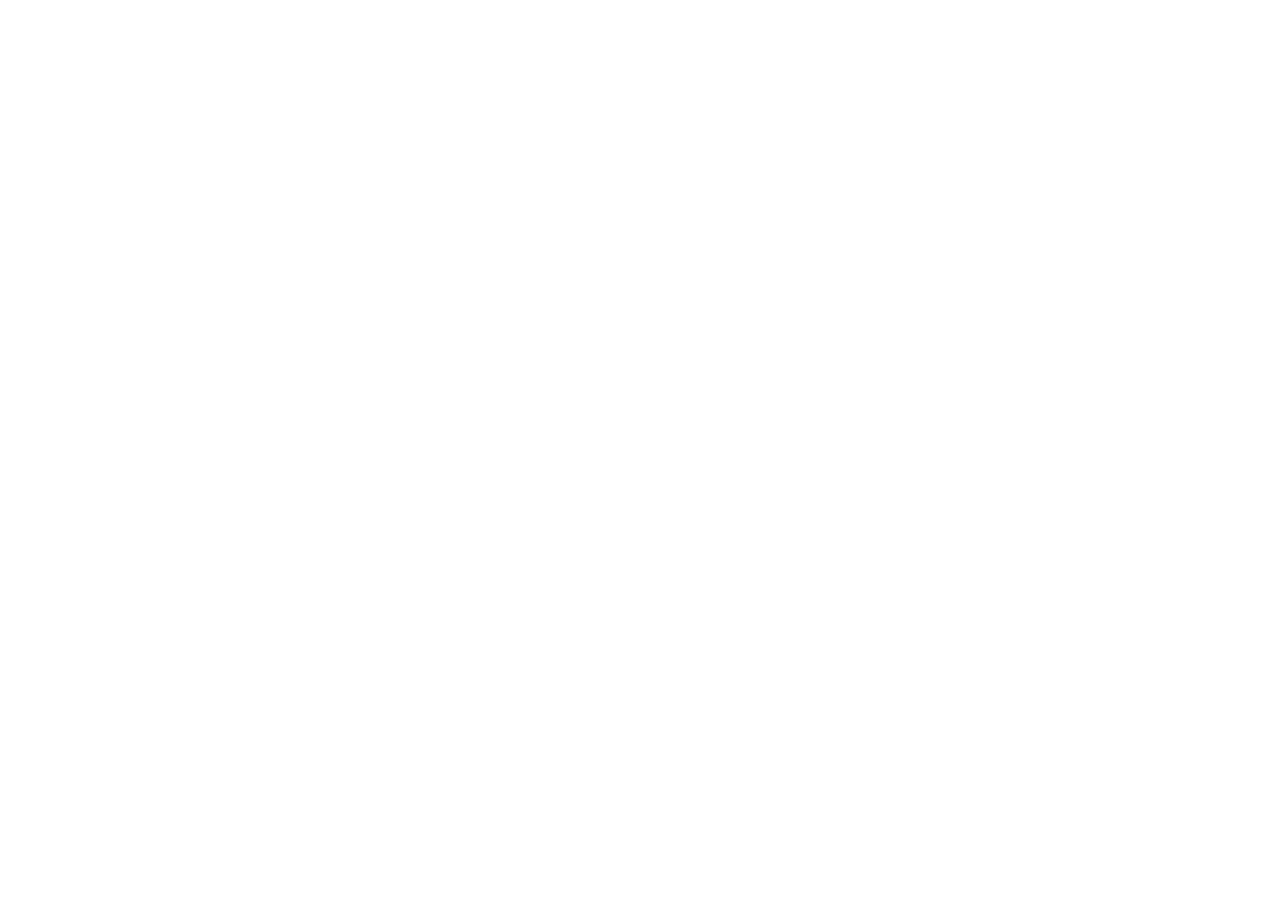
==== 素材/login.html @ f7093e3f "init project" ====
<!DOCTYPE html>
<html lang="en">
<head>
    <meta charset="UTF-8">
    <meta http-equiv="X-UA-Compatible" content="IE=edge">
    <meta name="viewport" content="width=device-width, initial-scale=1.0">
    <title>Document</title>
</head>
<body>
    
</body>
</html>
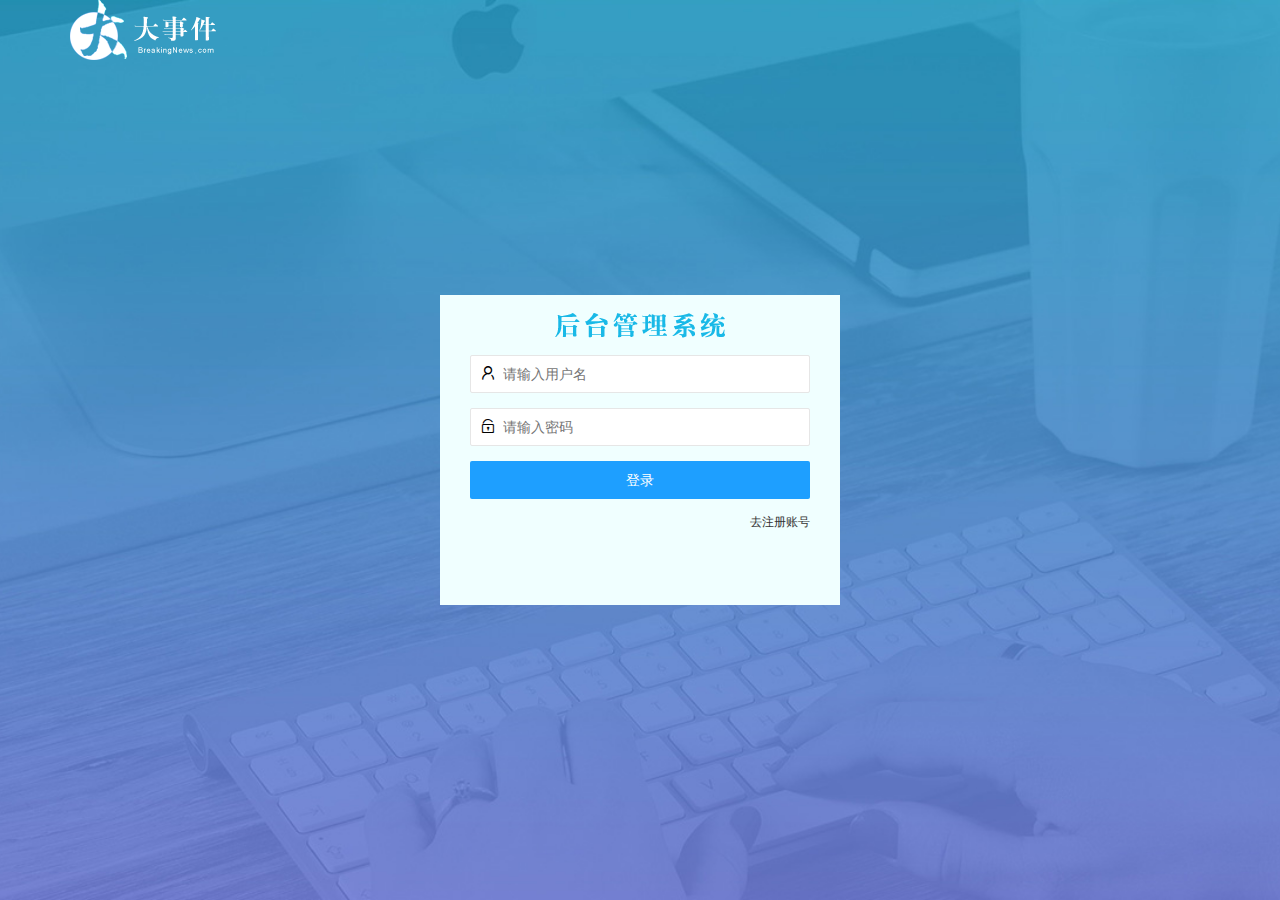
==== commit 63b06535: "完成了登录和注册" ====
--- a/素材/login.html
+++ b/素材/login.html
@@ -4,9 +4,86 @@
     <meta charset="UTF-8">
     <meta http-equiv="X-UA-Compatible" content="IE=edge">
     <meta name="viewport" content="width=device-width, initial-scale=1.0">
-    <title>Document</title>
+    <title>大事件-登录/注册</title>
 </head>
+<!-- 导入Layul样式 -->
+<link rel="stylesheet" href="./assets/css/login.css"/>
+<!-- 导入自己样式 -->
+<link rel="stylesheet" href="./assets/lib/layui/css/layui.css"/>
 <body>
-    
+    <!-- 头部的logo区域 -->
+    <div class="layui-main">
+        <img src="./assets/images/logo.png" alt=""/>
+    </div>
+    <!-- 登录注册区域 -->
+    <div class="loginAndRegBox">
+<div class="title-box"></div>
+<!-- 登录的div -->
+<div class="login-box">
+    <!-- 登录的表单 -->
+    <form class="layui-form" id="form_login" >
+        <!-- 用户名 -->
+        <div class="layui-form-item">
+        <i class="layui-icon layui-icon-username"></i>
+        <input type="text" name="username" required lay-verify="required"
+        placeholder="请输入用户名" autocomplete="off" class="layui-input" />
+        </div>
+        <!-- 密码 -->
+        <div class="layui-form-item">
+        <i class="layui-icon layui-icon-password"></i>
+        <input type="password" name="password" required lay-verify="required|pwd" placeholder="请输入密码" autocomplete="off" class="layui-input" />
+        </div>
+        <!-- 登录按钮 -->
+        <div class="layui-form-item">
+        <!-- 注意：表单提交按钮和普通按钮的区别，就是 lay-submit 属性 -->
+        <button class="layui-btn layui-btn-fluid layui-btn-normal" lay-submit>登录</button>
+        </div>
+        <div class="layui-form-item links">
+        <a href="javascript:;" id="link_reg">去注册账号</a>
+        </div>
+        </form>
+</div>
+<!-- 注册的div -->
+<div class="reg-box">
+    <!-- 注册的表单 -->
+    <form class="layui-form" id="form_reg">
+        <!-- 用户名 -->
+        <div class="layui-form-item">
+        <i class="layui-icon layui-icon-username"></i>
+        <input type="text" name="username" required lay-verify="required"
+        placeholder="请输入用户名" autocomplete="off" class="layui-input" />
+        </div>
+        <!-- 密码 -->
+        <div class="layui-form-item">
+        <i class="layui-icon layui-icon-password"></i>
+        <input type="password" name="password" required lay-verify="required|pwd" placeholder="请输入密码" autocomplete="off" class="layui-input" />
+        </div>
+        <!-- 密码确认框 -->
+        <div class="layui-form-item">
+            <i class="layui-icon layui-icon-password"></i>
+            <input type="password" name="repassword" required lay-verify="required|pwd|repwd" placeholder="再次确认密码" autocomplete="off" class="layui-input" />
+            </div>
+        <!-- 注册按钮 -->
+        <div class="layui-form-item">
+        <!-- 注意：表单提交按钮和普通按钮的区别，就是 lay-submit 属性 -->
+        <button class="layui-btn layui-btn-fluid layui-btn-normal" lay-submit>注册</button>
+        </div>
+        <div class="layui-form-item links">
+            <a href="javascript:;"id="link_login">去登陆</a>
+        </div>
+        </form>
+</div>
+
+
+    </div>
+    <!-- 导入JQ -->
+    <script src="./assets/lib/jquery.js"></script>
+    <!-- 导入APIjs -->
+    <script src="./assets/js/baseAPI.js"></script>
+    <!-- 导入自己的js脚本 -->
+    <script src="./assets/js/login.js"></script>
+    <!-- 导入LayuiJS -->
+    <script src="./assets/lib/layui/layui.all.js"></script>
+
 </body>
 </html>--- a/素材/assets/css/login.css
+++ b/素材/assets/css/login.css
@@ -0,0 +1,45 @@
+html,body {
+    margin: 0;
+    padding: 0;
+    height: 100%;
+    width: 100%;
+  background: url('../images/login_bg.jpg') no-repeat center;
+  background-size:cover;
+}
+.loginAndRegBox {
+    width: 400px;
+    height: 310px;
+    background-color: azure;
+    position: absolute;
+    left: 50%;
+    top: 50%;
+    transform: translate(-50%,-50%);
+}
+.title-box{
+    height: 60px;
+    background: url('../images/login_title.png') no-repeat center;
+}
+.reg-box {
+    display: none;
+    }
+.layui-form{
+        padding: 0 30px;
+    }
+.links {
+        display: flex;
+        justify-content: flex-end;
+        }
+.links a {
+        font-size: 12px;
+        }
+.layui-form-item {
+            position: relative;
+          }
+.layui-icon {
+            position: absolute;
+            left: 10px;
+            top: 10px;
+            }
+.layui-form .layui-input {
+             padding-left: 32px;
+      }--- a/素材/assets/lib/layui/css/layui.css
+++ b/素材/assets/lib/layui/css/layui.css
@@ -0,0 +1,2 @@
+/** layui-v2.5.5 MIT License By https://www.layui.com */
+ .layui-inline,img{display:inline-block;vertical-align:middle}h1,h2,h3,h4,h5,h6{font-weight:400}.layui-edge,.layui-header,.layui-inline,.layui-main{position:relative}.layui-body,.layui-edge,.layui-elip{overflow:hidden}.layui-btn,.layui-edge,.layui-inline,img{vertical-align:middle}.layui-btn,.layui-disabled,.layui-icon,.layui-unselect{-moz-user-select:none;-webkit-user-select:none;-ms-user-select:none}.layui-elip,.layui-form-checkbox span,.layui-form-pane .layui-form-label{text-overflow:ellipsis;white-space:nowrap}.layui-breadcrumb,.layui-tree-btnGroup{visibility:hidden}blockquote,body,button,dd,div,dl,dt,form,h1,h2,h3,h4,h5,h6,input,li,ol,p,pre,td,textarea,th,ul{margin:0;padding:0;-webkit-tap-highlight-color:rgba(0,0,0,0)}a:active,a:hover{outline:0}img{border:none}li{list-style:none}table{border-collapse:collapse;border-spacing:0}h4,h5,h6{font-size:100%}button,input,optgroup,option,select,textarea{font-family:inherit;font-size:inherit;font-style:inherit;font-weight:inherit;outline:0}pre{white-space:pre-wrap;white-space:-moz-pre-wrap;white-space:-pre-wrap;white-space:-o-pre-wrap;word-wrap:break-word}body{line-height:24px;font:14px Helvetica Neue,Helvetica,PingFang SC,Tahoma,Arial,sans-serif}hr{height:1px;margin:10px 0;border:0;clear:both}a{color:#333;text-decoration:none}a:hover{color:#777}a cite{font-style:normal;*cursor:pointer}.layui-border-box,.layui-border-box *{box-sizing:border-box}.layui-box,.layui-box *{box-sizing:content-box}.layui-clear{clear:both;*zoom:1}.layui-clear:after{content:'\20';clear:both;*zoom:1;display:block;height:0}.layui-inline{*display:inline;*zoom:1}.layui-edge{display:inline-block;width:0;height:0;border-width:6px;border-style:dashed;border-color:transparent}.layui-edge-top{top:-4px;border-bottom-color:#999;border-bottom-style:solid}.layui-edge-right{border-left-color:#999;border-left-style:solid}.layui-edge-bottom{top:2px;border-top-color:#999;border-top-style:solid}.layui-edge-left{border-right-color:#999;border-right-style:solid}.layui-disabled,.layui-disabled:hover{color:#d2d2d2!important;cursor:not-allowed!important}.layui-circle{border-radius:100%}.layui-show{display:block!important}.layui-hide{display:none!important}@font-face{font-family:layui-icon;src:url(../font/iconfont.eot?v=250);src:url(../font/iconfont.eot?v=250#iefix) format('embedded-opentype'),url(../font/iconfont.woff2?v=250) format('woff2'),url(../font/iconfont.woff?v=250) format('woff'),url(../font/iconfont.ttf?v=250) format('truetype'),url(../font/iconfont.svg?v=250#layui-icon) format('svg')}.layui-icon{font-family:layui-icon!important;font-size:16px;font-style:normal;-webkit-font-smoothing:antialiased;-moz-osx-font-smoothing:grayscale}.layui-icon-reply-fill:before{content:"\e611"}.layui-icon-set-fill:before{content:"\e614"}.layui-icon-menu-fill:before{content:"\e60f"}.layui-icon-search:before{content:"\e615"}.layui-icon-share:before{content:"\e641"}.layui-icon-set-sm:before{content:"\e620"}.layui-icon-engine:before{content:"\e628"}.layui-icon-close:before{content:"\1006"}.layui-icon-close-fill:before{content:"\1007"}.layui-icon-chart-screen:before{content:"\e629"}.layui-icon-star:before{content:"\e600"}.layui-icon-circle-dot:before{content:"\e617"}.layui-icon-chat:before{content:"\e606"}.layui-icon-release:before{content:"\e609"}.layui-icon-list:before{content:"\e60a"}.layui-icon-chart:before{content:"\e62c"}.layui-icon-ok-circle:before{content:"\1005"}.layui-icon-layim-theme:before{content:"\e61b"}.layui-icon-table:before{content:"\e62d"}.layui-icon-right:before{content:"\e602"}.layui-icon-left:before{content:"\e603"}.layui-icon-cart-simple:before{content:"\e698"}.layui-icon-face-cry:before{content:"\e69c"}.layui-icon-face-smile:before{content:"\e6af"}.layui-icon-survey:before{content:"\e6b2"}.layui-icon-tree:before{content:"\e62e"}.layui-icon-upload-circle:before{content:"\e62f"}.layui-icon-add-circle:before{content:"\e61f"}.layui-icon-download-circle:before{content:"\e601"}.layui-icon-templeate-1:before{content:"\e630"}.layui-icon-util:before{content:"\e631"}.layui-icon-face-surprised:before{content:"\e664"}.layui-icon-edit:before{content:"\e642"}.layui-icon-speaker:before{content:"\e645"}.layui-icon-down:before{content:"\e61a"}.layui-icon-file:before{content:"\e621"}.layui-icon-layouts:before{content:"\e632"}.layui-icon-rate-half:before{content:"\e6c9"}.layui-icon-add-circle-fine:before{content:"\e608"}.layui-icon-prev-circle:before{content:"\e633"}.layui-icon-read:before{content:"\e705"}.layui-icon-404:before{content:"\e61c"}.layui-icon-carousel:before{content:"\e634"}.layui-icon-help:before{content:"\e607"}.layui-icon-code-circle:before{content:"\e635"}.layui-icon-water:before{content:"\e636"}.layui-icon-username:before{content:"\e66f"}.layui-icon-find-fill:before{content:"\e670"}.layui-icon-about:before{content:"\e60b"}.layui-icon-location:before{content:"\e715"}.layui-icon-up:before{content:"\e619"}.layui-icon-pause:before{content:"\e651"}.layui-icon-date:before{content:"\e637"}.layui-icon-layim-uploadfile:before{content:"\e61d"}.layui-icon-delete:before{content:"\e640"}.layui-icon-play:before{content:"\e652"}.layui-icon-top:before{content:"\e604"}.layui-icon-friends:before{content:"\e612"}.layui-icon-refresh-3:before{content:"\e9aa"}.layui-icon-ok:before{content:"\e605"}.layui-icon-layer:before{content:"\e638"}.layui-icon-face-smile-fine:before{content:"\e60c"}.layui-icon-dollar:before{content:"\e659"}.layui-icon-group:before{content:"\e613"}.layui-icon-layim-download:before{content:"\e61e"}.layui-icon-picture-fine:before{content:"\e60d"}.layui-icon-link:before{content:"\e64c"}.layui-icon-diamond:before{content:"\e735"}.layui-icon-log:before{content:"\e60e"}.layui-icon-rate-solid:before{content:"\e67a"}.layui-icon-fonts-del:before{content:"\e64f"}.layui-icon-unlink:before{content:"\e64d"}.layui-icon-fonts-clear:before{content:"\e639"}.layui-icon-triangle-r:before{content:"\e623"}.layui-icon-circle:before{content:"\e63f"}.layui-icon-radio:before{content:"\e643"}.layui-icon-align-center:before{content:"\e647"}.layui-icon-align-right:before{content:"\e648"}.layui-icon-align-left:before{content:"\e649"}.layui-icon-loading-1:before{content:"\e63e"}.layui-icon-return:before{content:"\e65c"}.layui-icon-fonts-strong:before{content:"\e62b"}.layui-icon-upload:before{content:"\e67c"}.layui-icon-dialogue:before{content:"\e63a"}.layui-icon-video:before{content:"\e6ed"}.layui-icon-headset:before{content:"\e6fc"}.layui-icon-cellphone-fine:before{content:"\e63b"}.layui-icon-add-1:before{content:"\e654"}.layui-icon-face-smile-b:before{content:"\e650"}.layui-icon-fonts-html:before{content:"\e64b"}.layui-icon-form:before{content:"\e63c"}.layui-icon-cart:before{content:"\e657"}.layui-icon-camera-fill:before{content:"\e65d"}.layui-icon-tabs:before{content:"\e62a"}.layui-icon-fonts-code:before{content:"\e64e"}.layui-icon-fire:before{content:"\e756"}.layui-icon-set:before{content:"\e716"}.layui-icon-fonts-u:before{content:"\e646"}.layui-icon-triangle-d:before{content:"\e625"}.layui-icon-tips:before{content:"\e702"}.layui-icon-picture:before{content:"\e64a"}.layui-icon-more-vertical:before{content:"\e671"}.layui-icon-flag:before{content:"\e66c"}.layui-icon-loading:before{content:"\e63d"}.layui-icon-fonts-i:before{content:"\e644"}.layui-icon-refresh-1:before{content:"\e666"}.layui-icon-rmb:before{content:"\e65e"}.layui-icon-home:before{content:"\e68e"}.layui-icon-user:before{content:"\e770"}.layui-icon-notice:before{content:"\e667"}.layui-icon-login-weibo:before{content:"\e675"}.layui-icon-voice:before{content:"\e688"}.layui-icon-upload-drag:before{content:"\e681"}.layui-icon-login-qq:before{content:"\e676"}.layui-icon-snowflake:before{content:"\e6b1"}.layui-icon-file-b:before{content:"\e655"}.layui-icon-template:before{content:"\e663"}.layui-icon-auz:before{content:"\e672"}.layui-icon-console:before{content:"\e665"}.layui-icon-app:before{content:"\e653"}.layui-icon-prev:before{content:"\e65a"}.layui-icon-website:before{content:"\e7ae"}.layui-icon-next:before{content:"\e65b"}.layui-icon-component:before{content:"\e857"}.layui-icon-more:before{content:"\e65f"}.layui-icon-login-wechat:before{content:"\e677"}.layui-icon-shrink-right:before{content:"\e668"}.layui-icon-spread-left:before{content:"\e66b"}.layui-icon-camera:before{content:"\e660"}.layui-icon-note:before{content:"\e66e"}.layui-icon-refresh:before{content:"\e669"}.layui-icon-female:before{content:"\e661"}.layui-icon-male:before{content:"\e662"}.layui-icon-password:before{content:"\e673"}.layui-icon-senior:before{content:"\e674"}.layui-icon-theme:before{content:"\e66a"}.layui-icon-tread:before{content:"\e6c5"}.layui-icon-praise:before{content:"\e6c6"}.layui-icon-star-fill:before{content:"\e658"}.layui-icon-rate:before{content:"\e67b"}.layui-icon-template-1:before{content:"\e656"}.layui-icon-vercode:before{content:"\e679"}.layui-icon-cellphone:before{content:"\e678"}.layui-icon-screen-full:before{content:"\e622"}.layui-icon-screen-restore:before{content:"\e758"}.layui-icon-cols:before{content:"\e610"}.layui-icon-export:before{content:"\e67d"}.layui-icon-print:before{content:"\e66d"}.layui-icon-slider:before{content:"\e714"}.layui-icon-addition:before{content:"\e624"}.layui-icon-subtraction:before{content:"\e67e"}.layui-icon-service:before{content:"\e626"}.layui-icon-transfer:before{content:"\e691"}.layui-main{width:1140px;margin:0 auto}.layui-header{z-index:1000;height:60px}.layui-header a:hover{transition:all .5s;-webkit-transition:all .5s}.layui-side{position:fixed;left:0;top:0;bottom:0;z-index:999;width:200px;overflow-x:hidden}.layui-side-scroll{position:relative;width:220px;height:100%;overflow-x:hidden}.layui-body{position:absolute;left:200px;right:0;top:0;bottom:0;z-index:998;width:auto;overflow-y:auto;box-sizing:border-box}.layui-layout-body{overflow:hidden}.layui-layout-admin .layui-header{background-color:#23262E}.layui-layout-admin .layui-side{top:60px;width:200px;overflow-x:hidden}.layui-layout-admin .layui-body{position:fixed;top:60px;bottom:44px}.layui-layout-admin .layui-main{width:auto;margin:0 15px}.layui-layout-admin .layui-footer{position:fixed;left:200px;right:0;bottom:0;height:44px;line-height:44px;padding:0 15px;background-color:#eee}.layui-layout-admin .layui-logo{position:absolute;left:0;top:0;width:200px;height:100%;line-height:60px;text-align:center;color:#009688;font-size:16px}.layui-layout-admin .layui-header .layui-nav{background:0 0}.layui-layout-left{position:absolute!important;left:200px;top:0}.layui-layout-right{position:absolute!important;right:0;top:0}.layui-container{position:relative;margin:0 auto;padding:0 15px;box-sizing:border-box}.layui-fluid{position:relative;margin:0 auto;padding:0 15px}.layui-row:after,.layui-row:before{content:'';display:block;clear:both}.layui-col-lg1,.layui-col-lg10,.layui-col-lg11,.layui-col-lg12,.layui-col-lg2,.layui-col-lg3,.layui-col-lg4,.layui-col-lg5,.layui-col-lg6,.layui-col-lg7,.layui-col-lg8,.layui-col-lg9,.layui-col-md1,.layui-col-md10,.layui-col-md11,.layui-col-md12,.layui-col-md2,.layui-col-md3,.layui-col-md4,.layui-col-md5,.layui-col-md6,.layui-col-md7,.layui-col-md8,.layui-col-md9,.layui-col-sm1,.layui-col-sm10,.layui-col-sm11,.layui-col-sm12,.layui-col-sm2,.layui-col-sm3,.layui-col-sm4,.layui-col-sm5,.layui-col-sm6,.layui-col-sm7,.layui-col-sm8,.layui-col-sm9,.layui-col-xs1,.layui-col-xs10,.layui-col-xs11,.layui-col-xs12,.layui-col-xs2,.layui-col-xs3,.layui-col-xs4,.layui-col-xs5,.layui-col-xs6,.layui-col-xs7,.layui-col-xs8,.layui-col-xs9{position:relative;display:block;box-sizing:border-box}.layui-col-xs1,.layui-col-xs10,.layui-col-xs11,.layui-col-xs12,.layui-col-xs2,.layui-col-xs3,.layui-col-xs4,.layui-col-xs5,.layui-col-xs6,.layui-col-xs7,.layui-col-xs8,.layui-col-xs9{float:left}.layui-col-xs1{width:8.33333333%}.layui-col-xs2{width:16.66666667%}.layui-col-xs3{width:25%}.layui-col-xs4{width:33.33333333%}.layui-col-xs5{width:41.66666667%}.layui-col-xs6{width:50%}.layui-col-xs7{width:58.33333333%}.layui-col-xs8{width:66.66666667%}.layui-col-xs9{width:75%}.layui-col-xs10{width:83.33333333%}.layui-col-xs11{width:91.66666667%}.layui-col-xs12{width:100%}.layui-col-xs-offset1{margin-left:8.33333333%}.layui-col-xs-offset2{margin-left:16.66666667%}.layui-col-xs-offset3{margin-left:25%}.layui-col-xs-offset4{margin-left:33.33333333%}.layui-col-xs-offset5{margin-left:41.66666667%}.layui-col-xs-offset6{margin-left:50%}.layui-col-xs-offset7{margin-left:58.33333333%}.layui-col-xs-offset8{margin-left:66.66666667%}.layui-col-xs-offset9{margin-left:75%}.layui-col-xs-offset10{margin-left:83.33333333%}.layui-col-xs-offset11{margin-left:91.66666667%}.layui-col-xs-offset12{margin-left:100%}@media screen and (max-width:768px){.layui-hide-xs{display:none!important}.layui-show-xs-block{display:block!important}.layui-show-xs-inline{display:inline!important}.layui-show-xs-inline-block{display:inline-block!important}}@media screen and (min-width:768px){.layui-container{width:750px}.layui-hide-sm{display:none!important}.layui-show-sm-block{display:block!important}.layui-show-sm-inline{display:inline!important}.layui-show-sm-inline-block{display:inline-block!important}.layui-col-sm1,.layui-col-sm10,.layui-col-sm11,.layui-col-sm12,.layui-col-sm2,.layui-col-sm3,.layui-col-sm4,.layui-col-sm5,.layui-col-sm6,.layui-col-sm7,.layui-col-sm8,.layui-col-sm9{float:left}.layui-col-sm1{width:8.33333333%}.layui-col-sm2{width:16.66666667%}.layui-col-sm3{width:25%}.layui-col-sm4{width:33.33333333%}.layui-col-sm5{width:41.66666667%}.layui-col-sm6{width:50%}.layui-col-sm7{width:58.33333333%}.layui-col-sm8{width:66.66666667%}.layui-col-sm9{width:75%}.layui-col-sm10{width:83.33333333%}.layui-col-sm11{width:91.66666667%}.layui-col-sm12{width:100%}.layui-col-sm-offset1{margin-left:8.33333333%}.layui-col-sm-offset2{margin-left:16.66666667%}.layui-col-sm-offset3{margin-left:25%}.layui-col-sm-offset4{margin-left:33.33333333%}.layui-col-sm-offset5{margin-left:41.66666667%}.layui-col-sm-offset6{margin-left:50%}.layui-col-sm-offset7{margin-left:58.33333333%}.layui-col-sm-offset8{margin-left:66.66666667%}.layui-col-sm-offset9{margin-left:75%}.layui-col-sm-offset10{margin-left:83.33333333%}.layui-col-sm-offset11{margin-left:91.66666667%}.layui-col-sm-offset12{margin-left:100%}}@media screen and (min-width:992px){.layui-container{width:970px}.layui-hide-md{display:none!important}.layui-show-md-block{display:block!important}.layui-show-md-inline{display:inline!important}.layui-show-md-inline-block{display:inline-block!important}.layui-col-md1,.layui-col-md10,.layui-col-md11,.layui-col-md12,.layui-col-md2,.layui-col-md3,.layui-col-md4,.layui-col-md5,.layui-col-md6,.layui-col-md7,.layui-col-md8,.layui-col-md9{float:left}.layui-col-md1{width:8.33333333%}.layui-col-md2{width:16.66666667%}.layui-col-md3{width:25%}.layui-col-md4{width:33.33333333%}.layui-col-md5{width:41.66666667%}.layui-col-md6{width:50%}.layui-col-md7{width:58.33333333%}.layui-col-md8{width:66.66666667%}.layui-col-md9{width:75%}.layui-col-md10{width:83.33333333%}.layui-col-md11{width:91.66666667%}.layui-col-md12{width:100%}.layui-col-md-offset1{margin-left:8.33333333%}.layui-col-md-offset2{margin-left:16.66666667%}.layui-col-md-offset3{margin-left:25%}.layui-col-md-offset4{margin-left:33.33333333%}.layui-col-md-offset5{margin-left:41.66666667%}.layui-col-md-offset6{margin-left:50%}.layui-col-md-offset7{margin-left:58.33333333%}.layui-col-md-offset8{margin-left:66.66666667%}.layui-col-md-offset9{margin-left:75%}.layui-col-md-offset10{margin-left:83.33333333%}.layui-col-md-offset11{margin-left:91.66666667%}.layui-col-md-offset12{margin-left:100%}}@media screen and (min-width:1200px){.layui-container{width:1170px}.layui-hide-lg{display:none!important}.layui-show-lg-block{display:block!important}.layui-show-lg-inline{display:inline!important}.layui-show-lg-inline-block{display:inline-block!important}.layui-col-lg1,.layui-col-lg10,.layui-col-lg11,.layui-col-lg12,.layui-col-lg2,.layui-col-lg3,.layui-col-lg4,.layui-col-lg5,.layui-col-lg6,.layui-col-lg7,.layui-col-lg8,.layui-col-lg9{float:left}.layui-col-lg1{width:8.33333333%}.layui-col-lg2{width:16.66666667%}.layui-col-lg3{width:25%}.layui-col-lg4{width:33.33333333%}.layui-col-lg5{width:41.66666667%}.layui-col-lg6{width:50%}.layui-col-lg7{width:58.33333333%}.layui-col-lg8{width:66.66666667%}.layui-col-lg9{width:75%}.layui-col-lg10{width:83.33333333%}.layui-col-lg11{width:91.66666667%}.layui-col-lg12{width:100%}.layui-col-lg-offset1{margin-left:8.33333333%}.layui-col-lg-offset2{margin-left:16.66666667%}.layui-col-lg-offset3{margin-left:25%}.layui-col-lg-offset4{margin-left:33.33333333%}.layui-col-lg-offset5{margin-left:41.66666667%}.layui-col-lg-offset6{margin-left:50%}.layui-col-lg-offset7{margin-left:58.33333333%}.layui-col-lg-offset8{margin-left:66.66666667%}.layui-col-lg-offset9{margin-left:75%}.layui-col-lg-offset10{margin-left:83.33333333%}.layui-col-lg-offset11{margin-left:91.66666667%}.layui-col-lg-offset12{margin-left:100%}}.layui-col-space1{margin:-.5px}.layui-col-space1>*{padding:.5px}.layui-col-space3{margin:-1.5px}.layui-col-space3>*{padding:1.5px}.layui-col-space5{margin:-2.5px}.layui-col-space5>*{padding:2.5px}.layui-col-space8{margin:-3.5px}.layui-col-space8>*{padding:3.5px}.layui-col-space10{margin:-5px}.layui-col-space10>*{padding:5px}.layui-col-space12{margin:-6px}.layui-col-space12>*{padding:6px}.layui-col-space15{margin:-7.5px}.layui-col-space15>*{padding:7.5px}.layui-col-space18{margin:-9px}.layui-col-space18>*{padding:9px}.layui-col-space20{margin:-10px}.layui-col-space20>*{padding:10px}.layui-col-space22{margin:-11px}.layui-col-space22>*{padding:11px}.layui-col-space25{margin:-12.5px}.layui-col-space25>*{padding:12.5px}.layui-col-space30{margin:-15px}.layui-col-space30>*{padding:15px}.layui-btn,.layui-input,.layui-select,.layui-textarea,.layui-upload-button{outline:0;-webkit-appearance:none;transition:all .3s;-webkit-transition:all .3s;box-sizing:border-box}.layui-elem-quote{margin-bottom:10px;padding:15px;line-height:22px;border-left:5px solid #009688;border-radius:0 2px 2px 0;background-color:#f2f2f2}.layui-quote-nm{border-style:solid;border-width:1px 1px 1px 5px;background:0 0}.layui-elem-field{margin-bottom:10px;padding:0;border-width:1px;border-style:solid}.layui-elem-field legend{margin-left:20px;padding:0 10px;font-size:20px;font-weight:300}.layui-field-title{margin:10px 0 20px;border-width:1px 0 0}.layui-field-box{padding:10px 15px}.layui-field-title .layui-field-box{padding:10px 0}.layui-progress{position:relative;height:6px;border-radius:20px;background-color:#e2e2e2}.layui-progress-bar{position:absolute;left:0;top:0;width:0;max-width:100%;height:6px;border-radius:20px;text-align:right;background-color:#5FB878;transition:all .3s;-webkit-transition:all .3s}.layui-progress-big,.layui-progress-big .layui-progress-bar{height:18px;line-height:18px}.layui-progress-text{position:relative;top:-20px;line-height:18px;font-size:12px;color:#666}.layui-progress-big .layui-progress-text{position:static;padding:0 10px;color:#fff}.layui-collapse{border-width:1px;border-style:solid;border-radius:2px}.layui-colla-content,.layui-colla-item{border-top-width:1px;border-top-style:solid}.layui-colla-item:first-child{border-top:none}.layui-colla-title{position:relative;height:42px;line-height:42px;padding:0 15px 0 35px;color:#333;background-color:#f2f2f2;cursor:pointer;font-size:14px;overflow:hidden}.layui-colla-content{display:none;padding:10px 15px;line-height:22px;color:#666}.layui-colla-icon{position:absolute;left:15px;top:0;font-size:14px}.layui-card{margin-bottom:15px;border-radius:2px;background-color:#fff;box-shadow:0 1px 2px 0 rgba(0,0,0,.05)}.layui-card:last-child{margin-bottom:0}.layui-card-header{position:relative;height:42px;line-height:42px;padding:0 15px;border-bottom:1px solid #f6f6f6;color:#333;border-radius:2px 2px 0 0;font-size:14px}.layui-bg-black,.layui-bg-blue,.layui-bg-cyan,.layui-bg-green,.layui-bg-orange,.layui-bg-red{color:#fff!important}.layui-card-body{position:relative;padding:10px 15px;line-height:24px}.layui-card-body[pad15]{padding:15px}.layui-card-body[pad20]{padding:20px}.layui-card-body .layui-table{margin:5px 0}.layui-card .layui-tab{margin:0}.layui-panel-window{position:relative;padding:15px;border-radius:0;border-top:5px solid #E6E6E6;background-color:#fff}.layui-auxiliar-moving{position:fixed;left:0;right:0;top:0;bottom:0;width:100%;height:100%;background:0 0;z-index:9999999999}.layui-form-label,.layui-form-mid,.layui-form-select,.layui-input-block,.layui-input-inline,.layui-textarea{position:relative}.layui-bg-red{background-color:#FF5722!important}.layui-bg-orange{background-color:#FFB800!important}.layui-bg-green{background-color:#009688!important}.layui-bg-cyan{background-color:#2F4056!important}.layui-bg-blue{background-color:#1E9FFF!important}.layui-bg-black{background-color:#393D49!important}.layui-bg-gray{background-color:#eee!important;color:#666!important}.layui-badge-rim,.layui-colla-content,.layui-colla-item,.layui-collapse,.layui-elem-field,.layui-form-pane .layui-form-item[pane],.layui-form-pane .layui-form-label,.layui-input,.layui-layedit,.layui-layedit-tool,.layui-quote-nm,.layui-select,.layui-tab-bar,.layui-tab-card,.layui-tab-title,.layui-tab-title .layui-this:after,.layui-textarea{border-color:#e6e6e6}.layui-timeline-item:before,hr{background-color:#e6e6e6}.layui-text{line-height:22px;font-size:14px;color:#666}.layui-text h1,.layui-text h2,.layui-text h3{font-weight:500;color:#333}.layui-text h1{font-size:30px}.layui-text h2{font-size:24px}.layui-text h3{font-size:18px}.layui-text a:not(.layui-btn){color:#01AAED}.layui-text a:not(.layui-btn):hover{text-decoration:underline}.layui-text ul{padding:5px 0 5px 15px}.layui-text ul li{margin-top:5px;list-style-type:disc}.layui-text em,.layui-word-aux{color:#999!important;padding:0 5px!important}.layui-btn{display:inline-block;height:38px;line-height:38px;padding:0 18px;background-color:#009688;color:#fff;white-space:nowrap;text-align:center;font-size:14px;border:none;border-radius:2px;cursor:pointer}.layui-btn:hover{opacity:.8;filter:alpha(opacity=80);color:#fff}.layui-btn:active{opacity:1;filter:alpha(opacity=100)}.layui-btn+.layui-btn{margin-left:10px}.layui-btn-container{font-size:0}.layui-btn-container .layui-btn{margin-right:10px;margin-bottom:10px}.layui-btn-container .layui-btn+.layui-btn{margin-left:0}.layui-table .layui-btn-container .layui-btn{margin-bottom:9px}.layui-btn-radius{border-radius:100px}.layui-btn .layui-icon{margin-right:3px;font-size:18px;vertical-align:bottom;vertical-align:middle\9}.layui-btn-primary{border:1px solid #C9C9C9;background-color:#fff;color:#555}.layui-btn-primary:hover{border-color:#009688;color:#333}.layui-btn-normal{background-color:#1E9FFF}.layui-btn-warm{background-color:#FFB800}.layui-btn-danger{background-color:#FF5722}.layui-btn-checked{background-color:#5FB878}.layui-btn-disabled,.layui-btn-disabled:active,.layui-btn-disabled:hover{border:1px solid #e6e6e6;background-color:#FBFBFB;color:#C9C9C9;cursor:not-allowed;opacity:1}.layui-btn-lg{height:44px;line-height:44px;padding:0 25px;font-size:16px}.layui-btn-sm{height:30px;line-height:30px;padding:0 10px;font-size:12px}.layui-btn-sm i{font-size:16px!important}.layui-btn-xs{height:22px;line-height:22px;padding:0 5px;font-size:12px}.layui-btn-xs i{font-size:14px!important}.layui-btn-group{display:inline-block;vertical-align:middle;font-size:0}.layui-btn-group .layui-btn{margin-left:0!important;margin-right:0!important;border-left:1px solid rgba(255,255,255,.5);border-radius:0}.layui-btn-group .layui-btn-primary{border-left:none}.layui-btn-group .layui-btn-primary:hover{border-color:#C9C9C9;color:#009688}.layui-btn-group .layui-btn:first-child{border-left:none;border-radius:2px 0 0 2px}.layui-btn-group .layui-btn-primary:first-child{border-left:1px solid #c9c9c9}.layui-btn-group .layui-btn:last-child{border-radius:0 2px 2px 0}.layui-btn-group .layui-btn+.layui-btn{margin-left:0}.layui-btn-group+.layui-btn-group{margin-left:10px}.layui-btn-fluid{width:100%}.layui-input,.layui-select,.layui-textarea{height:38px;line-height:1.3;line-height:38px\9;border-width:1px;border-style:solid;background-color:#fff;border-radius:2px}.layui-input::-webkit-input-placeholder,.layui-select::-webkit-input-placeholder,.layui-textarea::-webkit-input-placeholder{line-height:1.3}.layui-input,.layui-textarea{display:block;width:100%;padding-left:10px}.layui-input:hover,.layui-textarea:hover{border-color:#D2D2D2!important}.layui-input:focus,.layui-textarea:focus{border-color:#C9C9C9!important}.layui-textarea{min-height:100px;height:auto;line-height:20px;padding:6px 10px;resize:vertical}.layui-select{padding:0 10px}.layui-form input[type=checkbox],.layui-form input[type=radio],.layui-form select{display:none}.layui-form [lay-ignore]{display:initial}.layui-form-item{margin-bottom:15px;clear:both;*zoom:1}.layui-form-item:after{content:'\20';clear:both;*zoom:1;display:block;height:0}.layui-form-label{float:left;display:block;padding:9px 15px;width:80px;font-weight:400;line-height:20px;text-align:right}.layui-form-label-col{display:block;float:none;padding:9px 0;line-height:20px;text-align:left}.layui-form-item .layui-inline{margin-bottom:5px;margin-right:10px}.layui-input-block{margin-left:110px;min-height:36px}.layui-input-inline{display:inline-block;vertical-align:middle}.layui-form-item .layui-input-inline{float:left;width:190px;margin-right:10px}.layui-form-text .layui-input-inline{width:auto}.layui-form-mid{float:left;display:block;padding:9px 0!important;line-height:20px;margin-right:10px}.layui-form-danger+.layui-form-select .layui-input,.layui-form-danger:focus{border-color:#FF5722!important}.layui-form-select .layui-input{padding-right:30px;cursor:pointer}.layui-form-select .layui-edge{position:absolute;right:10px;top:50%;margin-top:-3px;cursor:pointer;border-width:6px;border-top-color:#c2c2c2;border-top-style:solid;transition:all .3s;-webkit-transition:all .3s}.layui-form-select dl{display:none;position:absolute;left:0;top:42px;padding:5px 0;z-index:899;min-width:100%;border:1px solid #d2d2d2;max-height:300px;overflow-y:auto;background-color:#fff;border-radius:2px;box-shadow:0 2px 4px rgba(0,0,0,.12);box-sizing:border-box}.layui-form-select dl dd,.layui-form-select dl dt{padding:0 10px;line-height:36px;white-space:nowrap;overflow:hidden;text-overflow:ellipsis}.layui-form-select dl dt{font-size:12px;color:#999}.layui-form-select dl dd{cursor:pointer}.layui-form-select dl dd:hover{background-color:#f2f2f2;-webkit-transition:.5s all;transition:.5s all}.layui-form-select .layui-select-group dd{padding-left:20px}.layui-form-select dl dd.layui-select-tips{padding-left:10px!important;color:#999}.layui-form-select dl dd.layui-this{background-color:#5FB878;color:#fff}.layui-form-checkbox,.layui-form-select dl dd.layui-disabled{background-color:#fff}.layui-form-selected dl{display:block}.layui-form-checkbox,.layui-form-checkbox *,.layui-form-switch{display:inline-block;vertical-align:middle}.layui-form-selected .layui-edge{margin-top:-9px;-webkit-transform:rotate(180deg);transform:rotate(180deg);margin-top:-3px\9}:root .layui-form-selected .layui-edge{margin-top:-9px\0/IE9}.layui-form-selectup dl{top:auto;bottom:42px}.layui-select-none{margin:5px 0;text-align:center;color:#999}.layui-select-disabled .layui-disabled{border-color:#eee!important}.layui-select-disabled .layui-edge{border-top-color:#d2d2d2}.layui-form-checkbox{position:relative;height:30px;line-height:30px;margin-right:10px;padding-right:30px;cursor:pointer;font-size:0;-webkit-transition:.1s linear;transition:.1s linear;box-sizing:border-box}.layui-form-checkbox span{padding:0 10px;height:100%;font-size:14px;border-radius:2px 0 0 2px;background-color:#d2d2d2;color:#fff;overflow:hidden}.layui-form-checkbox:hover span{background-color:#c2c2c2}.layui-form-checkbox i{position:absolute;right:0;top:0;width:30px;height:28px;border:1px solid #d2d2d2;border-left:none;border-radius:0 2px 2px 0;color:#fff;font-size:20px;text-align:center}.layui-form-checkbox:hover i{border-color:#c2c2c2;color:#c2c2c2}.layui-form-checked,.layui-form-checked:hover{border-color:#5FB878}.layui-form-checked span,.layui-form-checked:hover span{background-color:#5FB878}.layui-form-checked i,.layui-form-checked:hover i{color:#5FB878}.layui-form-item .layui-form-checkbox{margin-top:4px}.layui-form-checkbox[lay-skin=primary]{height:auto!important;line-height:normal!important;min-width:18px;min-height:18px;border:none!important;margin-right:0;padding-left:28px;padding-right:0;background:0 0}.layui-form-checkbox[lay-skin=primary] span{padding-left:0;padding-right:15px;line-height:18px;background:0 0;color:#666}.layui-form-checkbox[lay-skin=primary] i{right:auto;left:0;width:16px;height:16px;line-height:16px;border:1px solid #d2d2d2;font-size:12px;border-radius:2px;background-color:#fff;-webkit-transition:.1s linear;transition:.1s linear}.layui-form-checkbox[lay-skin=primary]:hover i{border-color:#5FB878;color:#fff}.layui-form-checked[lay-skin=primary] i{border-color:#5FB878!important;background-color:#5FB878;color:#fff}.layui-checkbox-disbaled[lay-skin=primary] span{background:0 0!important;color:#c2c2c2}.layui-checkbox-disbaled[lay-skin=primary]:hover i{border-color:#d2d2d2}.layui-form-item .layui-form-checkbox[lay-skin=primary]{margin-top:10px}.layui-form-switch{position:relative;height:22px;line-height:22px;min-width:35px;padding:0 5px;margin-top:8px;border:1px solid #d2d2d2;border-radius:20px;cursor:pointer;background-color:#fff;-webkit-transition:.1s linear;transition:.1s linear}.layui-form-switch i{position:absolute;left:5px;top:3px;width:16px;height:16px;border-radius:20px;background-color:#d2d2d2;-webkit-transition:.1s linear;transition:.1s linear}.layui-form-switch em{position:relative;top:0;width:25px;margin-left:21px;padding:0!important;text-align:center!important;color:#999!important;font-style:normal!important;font-size:12px}.layui-form-onswitch{border-color:#5FB878;background-color:#5FB878}.layui-checkbox-disbaled,.layui-checkbox-disbaled i{border-color:#e2e2e2!important}.layui-form-onswitch i{left:100%;margin-left:-21px;background-color:#fff}.layui-form-onswitch em{margin-left:5px;margin-right:21px;color:#fff!important}.layui-checkbox-disbaled span{background-color:#e2e2e2!important}.layui-checkbox-disbaled:hover i{color:#fff!important}[lay-radio]{display:none}.layui-form-radio,.layui-form-radio *{display:inline-block;vertical-align:middle}.layui-form-radio{line-height:28px;margin:6px 10px 0 0;padding-right:10px;cursor:pointer;font-size:0}.layui-form-radio *{font-size:14px}.layui-form-radio>i{margin-right:8px;font-size:22px;color:#c2c2c2}.layui-form-radio>i:hover,.layui-form-radioed>i{color:#5FB878}.layui-radio-disbaled>i{color:#e2e2e2!important}.layui-form-pane .layui-form-label{width:110px;padding:8px 15px;height:38px;line-height:20px;border-width:1px;border-style:solid;border-radius:2px 0 0 2px;text-align:center;background-color:#FBFBFB;overflow:hidden;box-sizing:border-box}.layui-form-pane .layui-input-inline{margin-left:-1px}.layui-form-pane .layui-input-block{margin-left:110px;left:-1px}.layui-form-pane .layui-input{border-radius:0 2px 2px 0}.layui-form-pane .layui-form-text .layui-form-label{float:none;width:100%;border-radius:2px;box-sizing:border-box;text-align:left}.layui-form-pane .layui-form-text .layui-input-inline{display:block;margin:0;top:-1px;clear:both}.layui-form-pane .layui-form-text .layui-input-block{margin:0;left:0;top:-1px}.layui-form-pane .layui-form-text .layui-textarea{min-height:100px;border-radius:0 0 2px 2px}.layui-form-pane .layui-form-checkbox{margin:4px 0 4px 10px}.layui-form-pane .layui-form-radio,.layui-form-pane .layui-form-switch{margin-top:6px;margin-left:10px}.layui-form-pane .layui-form-item[pane]{position:relative;border-width:1px;border-style:solid}.layui-form-pane .layui-form-item[pane] .layui-form-label{position:absolute;left:0;top:0;height:100%;border-width:0 1px 0 0}.layui-form-pane .layui-form-item[pane] .layui-input-inline{margin-left:110px}@media screen and (max-width:450px){.layui-form-item .layui-form-label{text-overflow:ellipsis;overflow:hidden;white-space:nowrap}.layui-form-item .layui-inline{display:block;margin-right:0;margin-bottom:20px;clear:both}.layui-form-item .layui-inline:after{content:'\20';clear:both;display:block;height:0}.layui-form-item .layui-input-inline{display:block;float:none;left:-3px;width:auto;margin:0 0 10px 112px}.layui-form-item .layui-input-inline+.layui-form-mid{margin-left:110px;top:-5px;padding:0}.layui-form-item .layui-form-checkbox{margin-right:5px;margin-bottom:5px}}.layui-layedit{border-width:1px;border-style:solid;border-radius:2px}.layui-layedit-tool{padding:3px 5px;border-bottom-width:1px;border-bottom-style:solid;font-size:0}.layedit-tool-fixed{position:fixed;top:0;border-top:1px solid #e2e2e2}.layui-layedit-tool .layedit-tool-mid,.layui-layedit-tool .layui-icon{display:inline-block;vertical-align:middle;text-align:center;font-size:14px}.layui-layedit-tool .layui-icon{position:relative;width:32px;height:30px;line-height:30px;margin:3px 5px;color:#777;cursor:pointer;border-radius:2px}.layui-layedit-tool .layui-icon:hover{color:#393D49}.layui-layedit-tool .layui-icon:active{color:#000}.layui-layedit-tool .layedit-tool-active{background-color:#e2e2e2;color:#000}.layui-layedit-tool .layui-disabled,.layui-layedit-tool .layui-disabled:hover{color:#d2d2d2;cursor:not-allowed}.layui-layedit-tool .layedit-tool-mid{width:1px;height:18px;margin:0 10px;background-color:#d2d2d2}.layedit-tool-html{width:50px!important;font-size:30px!important}.layedit-tool-b,.layedit-tool-code,.layedit-tool-help{font-size:16px!important}.layedit-tool-d,.layedit-tool-face,.layedit-tool-image,.layedit-tool-unlink{font-size:18px!important}.layedit-tool-image input{position:absolute;font-size:0;left:0;top:0;width:100%;height:100%;opacity:.01;filter:Alpha(opacity=1);cursor:pointer}.layui-layedit-iframe iframe{display:block;width:100%}#LAY_layedit_code{overflow:hidden}.layui-laypage{display:inline-block;*display:inline;*zoom:1;vertical-align:middle;margin:10px 0;font-size:0}.layui-laypage>a:first-child,.layui-laypage>a:first-child em{border-radius:2px 0 0 2px}.layui-laypage>a:last-child,.layui-laypage>a:last-child em{border-radius:0 2px 2px 0}.layui-laypage>:first-child{margin-left:0!important}.layui-laypage>:last-child{margin-right:0!important}.layui-laypage a,.layui-laypage button,.layui-laypage input,.layui-laypage select,.layui-laypage span{border:1px solid #e2e2e2}.layui-laypage a,.layui-laypage span{display:inline-block;*display:inline;*zoom:1;vertical-align:middle;padding:0 15px;height:28px;line-height:28px;margin:0 -1px 5px 0;background-color:#fff;color:#333;font-size:12px}.layui-flow-more a *,.layui-laypage input,.layui-table-view select[lay-ignore]{display:inline-block}.layui-laypage a:hover{color:#009688}.layui-laypage em{font-style:normal}.layui-laypage .layui-laypage-spr{color:#999;font-weight:700}.layui-laypage a{text-decoration:none}.layui-laypage .layui-laypage-curr{position:relative}.layui-laypage .layui-laypage-curr em{position:relative;color:#fff}.layui-laypage .layui-laypage-curr .layui-laypage-em{position:absolute;left:-1px;top:-1px;padding:1px;width:100%;height:100%;background-color:#009688}.layui-laypage-em{border-radius:2px}.layui-laypage-next em,.layui-laypage-prev em{font-family:Sim sun;font-size:16px}.layui-laypage .layui-laypage-count,.layui-laypage .layui-laypage-limits,.layui-laypage .layui-laypage-refresh,.layui-laypage .layui-laypage-skip{margin-left:10px;margin-right:10px;padding:0;border:none}.layui-laypage .layui-laypage-limits,.layui-laypage .layui-laypage-refresh{vertical-align:top}.layui-laypage .layui-laypage-refresh i{font-size:18px;cursor:pointer}.layui-laypage select{height:22px;padding:3px;border-radius:2px;cursor:pointer}.layui-laypage .layui-laypage-skip{height:30px;line-height:30px;color:#999}.layui-laypage button,.layui-laypage input{height:30px;line-height:30px;border-radius:2px;vertical-align:top;background-color:#fff;box-sizing:border-box}.layui-laypage input{width:40px;margin:0 10px;padding:0 3px;text-align:center}.layui-laypage input:focus,.layui-laypage select:focus{border-color:#009688!important}.layui-laypage button{margin-left:10px;padding:0 10px;cursor:pointer}.layui-table,.layui-table-view{margin:10px 0}.layui-flow-more{margin:10px 0;text-align:center;color:#999;font-size:14px}.layui-flow-more a{height:32px;line-height:32px}.layui-flow-more a *{vertical-align:top}.layui-flow-more a cite{padding:0 20px;border-radius:3px;background-color:#eee;color:#333;font-style:normal}.layui-flow-more a cite:hover{opacity:.8}.layui-flow-more a i{font-size:30px;color:#737383}.layui-table{width:100%;background-color:#fff;color:#666}.layui-table tr{transition:all .3s;-webkit-transition:all .3s}.layui-table th{text-align:left;font-weight:400}.layui-table tbody tr:hover,.layui-table thead tr,.layui-table-click,.layui-table-header,.layui-table-hover,.layui-table-mend,.layui-table-patch,.layui-table-tool,.layui-table-total,.layui-table-total tr,.layui-table[lay-even] tr:nth-child(even){background-color:#f2f2f2}.layui-table td,.layui-table th,.layui-table-col-set,.layui-table-fixed-r,.layui-table-grid-down,.layui-table-header,.layui-table-page,.layui-table-tips-main,.layui-table-tool,.layui-table-total,.layui-table-view,.layui-table[lay-skin=line],.layui-table[lay-skin=row]{border-width:1px;border-style:solid;border-color:#e6e6e6}.layui-table td,.layui-table th{position:relative;padding:9px 15px;min-height:20px;line-height:20px;font-size:14px}.layui-table[lay-skin=line] td,.layui-table[lay-skin=line] th{border-width:0 0 1px}.layui-table[lay-skin=row] td,.layui-table[lay-skin=row] th{border-width:0 1px 0 0}.layui-table[lay-skin=nob] td,.layui-table[lay-skin=nob] th{border:none}.layui-table img{max-width:100px}.layui-table[lay-size=lg] td,.layui-table[lay-size=lg] th{padding:15px 30px}.layui-table-view .layui-table[lay-size=lg] .layui-table-cell{height:40px;line-height:40px}.layui-table[lay-size=sm] td,.layui-table[lay-size=sm] th{font-size:12px;padding:5px 10px}.layui-table-view .layui-table[lay-size=sm] .layui-table-cell{height:20px;line-height:20px}.layui-table[lay-data]{display:none}.layui-table-box{position:relative;overflow:hidden}.layui-table-view .layui-table{position:relative;width:auto;margin:0}.layui-table-view .layui-table[lay-skin=line]{border-width:0 1px 0 0}.layui-table-view .layui-table[lay-skin=row]{border-width:0 0 1px}.layui-table-view .layui-table td,.layui-table-view .layui-table th{padding:5px 0;border-top:none;border-left:none}.layui-table-view .layui-table th.layui-unselect .layui-table-cell span{cursor:pointer}.layui-table-view .layui-table td{cursor:default}.layui-table-view .layui-table td[data-edit=text]{cursor:text}.layui-table-view .layui-form-checkbox[lay-skin=primary] i{width:18px;height:18px}.layui-table-view .layui-form-radio{line-height:0;padding:0}.layui-table-view .layui-form-radio>i{margin:0;font-size:20px}.layui-table-init{position:absolute;left:0;top:0;width:100%;height:100%;text-align:center;z-index:110}.layui-table-init .layui-icon{position:absolute;left:50%;top:50%;margin:-15px 0 0 -15px;font-size:30px;color:#c2c2c2}.layui-table-header{border-width:0 0 1px;overflow:hidden}.layui-table-header .layui-table{margin-bottom:-1px}.layui-table-tool .layui-inline[lay-event]{position:relative;width:26px;height:26px;padding:5px;line-height:16px;margin-right:10px;text-align:center;color:#333;border:1px solid #ccc;cursor:pointer;-webkit-transition:.5s all;transition:.5s all}.layui-table-tool .layui-inline[lay-event]:hover{border:1px solid #999}.layui-table-tool-temp{padding-right:120px}.layui-table-tool-self{position:absolute;right:17px;top:10px}.layui-table-tool .layui-table-tool-self .layui-inline[lay-event]{margin:0 0 0 10px}.layui-table-tool-panel{position:absolute;top:29px;left:-1px;padding:5px 0;min-width:150px;min-height:40px;border:1px solid #d2d2d2;text-align:left;overflow-y:auto;background-color:#fff;box-shadow:0 2px 4px rgba(0,0,0,.12)}.layui-table-cell,.layui-table-tool-panel li{overflow:hidden;text-overflow:ellipsis;white-space:nowrap}.layui-table-tool-panel li{padding:0 10px;line-height:30px;-webkit-transition:.5s all;transition:.5s all}.layui-table-tool-panel li .layui-form-checkbox[lay-skin=primary]{width:100%;padding-left:28px}.layui-table-tool-panel li:hover{background-color:#f2f2f2}.layui-table-tool-panel li .layui-form-checkbox[lay-skin=primary] i{position:absolute;left:0;top:0}.layui-table-tool-panel li .layui-form-checkbox[lay-skin=primary] span{padding:0}.layui-table-tool .layui-table-tool-self .layui-table-tool-panel{left:auto;right:-1px}.layui-table-col-set{position:absolute;right:0;top:0;width:20px;height:100%;border-width:0 0 0 1px;background-color:#fff}.layui-table-sort{width:10px;height:20px;margin-left:5px;cursor:pointer!important}.layui-table-sort .layui-edge{position:absolute;left:5px;border-width:5px}.layui-table-sort .layui-table-sort-asc{top:3px;border-top:none;border-bottom-style:solid;border-bottom-color:#b2b2b2}.layui-table-sort .layui-table-sort-asc:hover{border-bottom-color:#666}.layui-table-sort .layui-table-sort-desc{bottom:5px;border-bottom:none;border-top-style:solid;border-top-color:#b2b2b2}.layui-table-sort .layui-table-sort-desc:hover{border-top-color:#666}.layui-table-sort[lay-sort=asc] .layui-table-sort-asc{border-bottom-color:#000}.layui-table-sort[lay-sort=desc] .layui-table-sort-desc{border-top-color:#000}.layui-table-cell{height:28px;line-height:28px;padding:0 15px;position:relative;box-sizing:border-box}.layui-table-cell .layui-form-checkbox[lay-skin=primary]{top:-1px;padding:0}.layui-table-cell .layui-table-link{color:#01AAED}.laytable-cell-checkbox,.laytable-cell-numbers,.laytable-cell-radio,.laytable-cell-space{padding:0;text-align:center}.layui-table-body{position:relative;overflow:auto;margin-right:-1px;margin-bottom:-1px}.layui-table-body .layui-none{line-height:26px;padding:15px;text-align:center;color:#999}.layui-table-fixed{position:absolute;left:0;top:0;z-index:101}.layui-table-fixed .layui-table-body{overflow:hidden}.layui-table-fixed-l{box-shadow:0 -1px 8px rgba(0,0,0,.08)}.layui-table-fixed-r{left:auto;right:-1px;border-width:0 0 0 1px;box-shadow:-1px 0 8px rgba(0,0,0,.08)}.layui-table-fixed-r .layui-table-header{position:relative;overflow:visible}.layui-table-mend{position:absolute;right:-49px;top:0;height:100%;width:50px}.layui-table-tool{position:relative;z-index:890;width:100%;min-height:50px;line-height:30px;padding:10px 15px;border-width:0 0 1px}.layui-table-tool .layui-btn-container{margin-bottom:-10px}.layui-table-page,.layui-table-total{border-width:1px 0 0;margin-bottom:-1px;overflow:hidden}.layui-table-page{position:relative;width:100%;padding:7px 7px 0;height:41px;font-size:12px;white-space:nowrap}.layui-table-page>div{height:26px}.layui-table-page .layui-laypage{margin:0}.layui-table-page .layui-laypage a,.layui-table-page .layui-laypage span{height:26px;line-height:26px;margin-bottom:10px;border:none;background:0 0}.layui-table-page .layui-laypage a,.layui-table-page .layui-laypage span.layui-laypage-curr{padding:0 12px}.layui-table-page .layui-laypage span{margin-left:0;padding:0}.layui-table-page .layui-laypage .layui-laypage-prev{margin-left:-7px!important}.layui-table-page .layui-laypage .layui-laypage-curr .layui-laypage-em{left:0;top:0;padding:0}.layui-table-page .layui-laypage button,.layui-table-page .layui-laypage input{height:26px;line-height:26px}.layui-table-page .layui-laypage input{width:40px}.layui-table-page .layui-laypage button{padding:0 10px}.layui-table-page select{height:18px}.layui-table-patch .layui-table-cell{padding:0;width:30px}.layui-table-edit{position:absolute;left:0;top:0;width:100%;height:100%;padding:0 14px 1px;border-radius:0;box-shadow:1px 1px 20px rgba(0,0,0,.15)}.layui-table-edit:focus{border-color:#5FB878!important}select.layui-table-edit{padding:0 0 0 10px;border-color:#C9C9C9}.layui-table-view .layui-form-checkbox,.layui-table-view .layui-form-radio,.layui-table-view .layui-form-switch{top:0;margin:0;box-sizing:content-box}.layui-table-view .layui-form-checkbox{top:-1px;height:26px;line-height:26px}.layui-table-view .layui-form-checkbox i{height:26px}.layui-table-grid .layui-table-cell{overflow:visible}.layui-table-grid-down{position:absolute;top:0;right:0;width:26px;height:100%;padding:5px 0;border-width:0 0 0 1px;text-align:center;background-color:#fff;color:#999;cursor:pointer}.layui-table-grid-down .layui-icon{position:absolute;top:50%;left:50%;margin:-8px 0 0 -8px}.layui-table-grid-down:hover{background-color:#fbfbfb}body .layui-table-tips .layui-layer-content{background:0 0;padding:0;box-shadow:0 1px 6px rgba(0,0,0,.12)}.layui-table-tips-main{margin:-44px 0 0 -1px;max-height:150px;padding:8px 15px;font-size:14px;overflow-y:scroll;background-color:#fff;color:#666}.layui-table-tips-c{position:absolute;right:-3px;top:-13px;width:20px;height:20px;padding:3px;cursor:pointer;background-color:#666;border-radius:50%;color:#fff}.layui-table-tips-c:hover{background-color:#777}.layui-table-tips-c:before{position:relative;right:-2px}.layui-upload-file{display:none!important;opacity:.01;filter:Alpha(opacity=1)}.layui-upload-drag,.layui-upload-form,.layui-upload-wrap{display:inline-block}.layui-upload-list{margin:10px 0}.layui-upload-choose{padding:0 10px;color:#999}.layui-upload-drag{position:relative;padding:30px;border:1px dashed #e2e2e2;background-color:#fff;text-align:center;cursor:pointer;color:#999}.layui-upload-drag .layui-icon{font-size:50px;color:#009688}.layui-upload-drag[lay-over]{border-color:#009688}.layui-upload-iframe{position:absolute;width:0;height:0;border:0;visibility:hidden}.layui-upload-wrap{position:relative;vertical-align:middle}.layui-upload-wrap .layui-upload-file{display:block!important;position:absolute;left:0;top:0;z-index:10;font-size:100px;width:100%;height:100%;opacity:.01;filter:Alpha(opacity=1);cursor:pointer}.layui-transfer-active,.layui-transfer-box{display:inline-block;vertical-align:middle}.layui-transfer-box,.layui-transfer-header,.layui-transfer-search{border-width:0;border-style:solid;border-color:#e6e6e6}.layui-transfer-box{position:relative;border-width:1px;width:200px;height:360px;border-radius:2px;background-color:#fff}.layui-transfer-box .layui-form-checkbox{width:100%;margin:0!important}.layui-transfer-header{height:38px;line-height:38px;padding:0 10px;border-bottom-width:1px}.layui-transfer-search{position:relative;padding:10px;border-bottom-width:1px}.layui-transfer-search .layui-input{height:32px;padding-left:30px;font-size:12px}.layui-transfer-search .layui-icon-search{position:absolute;left:20px;top:50%;margin-top:-8px;color:#666}.layui-transfer-active{margin:0 15px}.layui-transfer-active .layui-btn{display:block;margin:0;padding:0 15px;background-color:#5FB878;border-color:#5FB878;color:#fff}.layui-transfer-active .layui-btn-disabled{background-color:#FBFBFB;border-color:#e6e6e6;color:#C9C9C9}.layui-transfer-active .layui-btn:first-child{margin-bottom:15px}.layui-transfer-active .layui-btn .layui-icon{margin:0;font-size:14px!important}.layui-transfer-data{padding:5px 0;overflow:auto}.layui-transfer-data li{height:32px;line-height:32px;padding:0 10px}.layui-transfer-data li:hover{background-color:#f2f2f2;transition:.5s all}.layui-transfer-data .layui-none{padding:15px 10px;text-align:center;color:#999}.layui-nav{position:relative;padding:0 20px;background-color:#393D49;color:#fff;border-radius:2px;font-size:0;box-sizing:border-box}.layui-nav *{font-size:14px}.layui-nav .layui-nav-item{position:relative;display:inline-block;*display:inline;*zoom:1;vertical-align:middle;line-height:60px}.layui-nav .layui-nav-item a{display:block;padding:0 20px;color:#fff;color:rgba(255,255,255,.7);transition:all .3s;-webkit-transition:all .3s}.layui-nav .layui-this:after,.layui-nav-bar,.layui-nav-tree .layui-nav-itemed:after{position:absolute;left:0;top:0;width:0;height:5px;background-color:#5FB878;transition:all .2s;-webkit-transition:all .2s}.layui-nav-bar{z-index:1000}.layui-nav .layui-nav-item a:hover,.layui-nav .layui-this a{color:#fff}.layui-nav .layui-this:after{content:'';top:auto;bottom:0;width:100%}.layui-nav-img{width:30px;height:30px;margin-right:10px;border-radius:50%}.layui-nav .layui-nav-more{content:'';width:0;height:0;border-style:solid dashed dashed;border-color:#fff transparent transparent;overflow:hidden;cursor:pointer;transition:all .2s;-webkit-transition:all .2s;position:absolute;top:50%;right:3px;margin-top:-3px;border-width:6px;border-top-color:rgba(255,255,255,.7)}.layui-nav .layui-nav-mored,.layui-nav-itemed>a .layui-nav-more{margin-top:-9px;border-style:dashed dashed solid;border-color:transparent transparent #fff}.layui-nav-child{display:none;position:absolute;left:0;top:65px;min-width:100%;line-height:36px;padding:5px 0;box-shadow:0 2px 4px rgba(0,0,0,.12);border:1px solid #d2d2d2;background-color:#fff;z-index:100;border-radius:2px;white-space:nowrap}.layui-nav .layui-nav-child a{color:#333}.layui-nav .layui-nav-child a:hover{background-color:#f2f2f2;color:#000}.layui-nav-child dd{position:relative}.layui-nav .layui-nav-child dd.layui-this a,.layui-nav-child dd.layui-this{background-color:#5FB878;color:#fff}.layui-nav-child dd.layui-this:after{display:none}.layui-nav-tree{width:200px;padding:0}.layui-nav-tree .layui-nav-item{display:block;width:100%;line-height:45px}.layui-nav-tree .layui-nav-item a{position:relative;height:45px;line-height:45px;text-overflow:ellipsis;overflow:hidden;white-space:nowrap}.layui-nav-tree .layui-nav-item a:hover{background-color:#4E5465}.layui-nav-tree .layui-nav-bar{width:5px;height:0;background-color:#009688}.layui-nav-tree .layui-nav-child dd.layui-this,.layui-nav-tree .layui-nav-child dd.layui-this a,.layui-nav-tree .layui-this,.layui-nav-tree .layui-this>a,.layui-nav-tree .layui-this>a:hover{background-color:#009688;color:#fff}.layui-nav-tree .layui-this:after{display:none}.layui-nav-itemed>a,.layui-nav-tree .layui-nav-title a,.layui-nav-tree .layui-nav-title a:hover{color:#fff!important}.layui-nav-tree .layui-nav-child{position:relative;z-index:0;top:0;border:none;box-shadow:none}.layui-nav-tree .layui-nav-child a{height:40px;line-height:40px;color:#fff;color:rgba(255,255,255,.7)}.layui-nav-tree .layui-nav-child,.layui-nav-tree .layui-nav-child a:hover{background:0 0;color:#fff}.layui-nav-tree .layui-nav-more{right:10px}.layui-nav-itemed>.layui-nav-child{display:block;padding:0;background-color:rgba(0,0,0,.3)!important}.layui-nav-itemed>.layui-nav-child>.layui-this>.layui-nav-child{display:block}.layui-nav-side{position:fixed;top:0;bottom:0;left:0;overflow-x:hidden;z-index:999}.layui-bg-blue .layui-nav-bar,.layui-bg-blue .layui-nav-itemed:after,.layui-bg-blue .layui-this:after{background-color:#93D1FF}.layui-bg-blue .layui-nav-child dd.layui-this{background-color:#1E9FFF}.layui-bg-blue .layui-nav-itemed>a,.layui-nav-tree.layui-bg-blue .layui-nav-title a,.layui-nav-tree.layui-bg-blue .layui-nav-title a:hover{background-color:#007DDB!important}.layui-breadcrumb{font-size:0}.layui-breadcrumb>*{font-size:14px}.layui-breadcrumb a{color:#999!important}.layui-breadcrumb a:hover{color:#5FB878!important}.layui-breadcrumb a cite{color:#666;font-style:normal}.layui-breadcrumb span[lay-separator]{margin:0 10px;color:#999}.layui-tab{margin:10px 0;text-align:left!important}.layui-tab[overflow]>.layui-tab-title{overflow:hidden}.layui-tab-title{position:relative;left:0;height:40px;white-space:nowrap;font-size:0;border-bottom-width:1px;border-bottom-style:solid;transition:all .2s;-webkit-transition:all .2s}.layui-tab-title li{display:inline-block;*display:inline;*zoom:1;vertical-align:middle;font-size:14px;transition:all .2s;-webkit-transition:all .2s;position:relative;line-height:40px;min-width:65px;padding:0 15px;text-align:center;cursor:pointer}.layui-tab-title li a{display:block}.layui-tab-title .layui-this{color:#000}.layui-tab-title .layui-this:after{position:absolute;left:0;top:0;content:'';width:100%;height:41px;border-width:1px;border-style:solid;border-bottom-color:#fff;border-radius:2px 2px 0 0;box-sizing:border-box;pointer-events:none}.layui-tab-bar{position:absolute;right:0;top:0;z-index:10;width:30px;height:39px;line-height:39px;border-width:1px;border-style:solid;border-radius:2px;text-align:center;background-color:#fff;cursor:pointer}.layui-tab-bar .layui-icon{position:relative;display:inline-block;top:3px;transition:all .3s;-webkit-transition:all .3s}.layui-tab-item{display:none}.layui-tab-more{padding-right:30px;height:auto!important;white-space:normal!important}.layui-tab-more li.layui-this:after{border-bottom-color:#e2e2e2;border-radius:2px}.layui-tab-more .layui-tab-bar .layui-icon{top:-2px;top:3px\9;-webkit-transform:rotate(180deg);transform:rotate(180deg)}:root .layui-tab-more .layui-tab-bar .layui-icon{top:-2px\0/IE9}.layui-tab-content{padding:10px}.layui-tab-title li .layui-tab-close{position:relative;display:inline-block;width:18px;height:18px;line-height:20px;margin-left:8px;top:1px;text-align:center;font-size:14px;color:#c2c2c2;transition:all .2s;-webkit-transition:all .2s}.layui-tab-title li .layui-tab-close:hover{border-radius:2px;background-color:#FF5722;color:#fff}.layui-tab-brief>.layui-tab-title .layui-this{color:#009688}.layui-tab-brief>.layui-tab-more li.layui-this:after,.layui-tab-brief>.layui-tab-title .layui-this:after{border:none;border-radius:0;border-bottom:2px solid #5FB878}.layui-tab-brief[overflow]>.layui-tab-title .layui-this:after{top:-1px}.layui-tab-card{border-width:1px;border-style:solid;border-radius:2px;box-shadow:0 2px 5px 0 rgba(0,0,0,.1)}.layui-tab-card>.layui-tab-title{background-color:#f2f2f2}.layui-tab-card>.layui-tab-title li{margin-right:-1px;margin-left:-1px}.layui-tab-card>.layui-tab-title .layui-this{background-color:#fff}.layui-tab-card>.layui-tab-title .layui-this:after{border-top:none;border-width:1px;border-bottom-color:#fff}.layui-tab-card>.layui-tab-title .layui-tab-bar{height:40px;line-height:40px;border-radius:0;border-top:none;border-right:none}.layui-tab-card>.layui-tab-more .layui-this{background:0 0;color:#5FB878}.layui-tab-card>.layui-tab-more .layui-this:after{border:none}.layui-timeline{padding-left:5px}.layui-timeline-item{position:relative;padding-bottom:20px}.layui-timeline-axis{position:absolute;left:-5px;top:0;z-index:10;width:20px;height:20px;line-height:20px;background-color:#fff;color:#5FB878;border-radius:50%;text-align:center;cursor:pointer}.layui-timeline-axis:hover{color:#FF5722}.layui-timeline-item:before{content:'';position:absolute;left:5px;top:0;z-index:0;width:1px;height:100%}.layui-timeline-item:last-child:before{display:none}.layui-timeline-item:first-child:before{display:block}.layui-timeline-content{padding-left:25px}.layui-timeline-title{position:relative;margin-bottom:10px}.layui-badge,.layui-badge-dot,.layui-badge-rim{position:relative;display:inline-block;padding:0 6px;font-size:12px;text-align:center;background-color:#FF5722;color:#fff;border-radius:2px}.layui-badge{height:18px;line-height:18px}.layui-badge-dot{width:8px;height:8px;padding:0;border-radius:50%}.layui-badge-rim{height:18px;line-height:18px;border-width:1px;border-style:solid;background-color:#fff;color:#666}.layui-btn .layui-badge,.layui-btn .layui-badge-dot{margin-left:5px}.layui-nav .layui-badge,.layui-nav .layui-badge-dot{position:absolute;top:50%;margin:-8px 6px 0}.layui-tab-title .layui-badge,.layui-tab-title .layui-badge-dot{left:5px;top:-2px}.layui-carousel{position:relative;left:0;top:0;background-color:#f8f8f8}.layui-carousel>[carousel-item]{position:relative;width:100%;height:100%;overflow:hidden}.layui-carousel>[carousel-item]:before{position:absolute;content:'\e63d';left:50%;top:50%;width:100px;line-height:20px;margin:-10px 0 0 -50px;text-align:center;color:#c2c2c2;font-family:layui-icon!important;font-size:30px;font-style:normal;-webkit-font-smoothing:antialiased;-moz-osx-font-smoothing:grayscale}.layui-carousel>[carousel-item]>*{display:none;position:absolute;left:0;top:0;width:100%;height:100%;background-color:#f8f8f8;transition-duration:.3s;-webkit-transition-duration:.3s}.layui-carousel-updown>*{-webkit-transition:.3s ease-in-out up;transition:.3s ease-in-out up}.layui-carousel-arrow{display:none\9;opacity:0;position:absolute;left:10px;top:50%;margin-top:-18px;width:36px;height:36px;line-height:36px;text-align:center;font-size:20px;border:0;border-radius:50%;background-color:rgba(0,0,0,.2);color:#fff;-webkit-transition-duration:.3s;transition-duration:.3s;cursor:pointer}.layui-carousel-arrow[lay-type=add]{left:auto!important;right:10px}.layui-carousel:hover .layui-carousel-arrow[lay-type=add],.layui-carousel[lay-arrow=always] .layui-carousel-arrow[lay-type=add]{right:20px}.layui-carousel[lay-arrow=always] .layui-carousel-arrow{opacity:1;left:20px}.layui-carousel[lay-arrow=none] .layui-carousel-arrow{display:none}.layui-carousel-arrow:hover,.layui-carousel-ind ul:hover{background-color:rgba(0,0,0,.35)}.layui-carousel:hover .layui-carousel-arrow{display:block\9;opacity:1;left:20px}.layui-carousel-ind{position:relative;top:-35px;width:100%;line-height:0!important;text-align:center;font-size:0}.layui-carousel[lay-indicator=outside]{margin-bottom:30px}.layui-carousel[lay-indicator=outside] .layui-carousel-ind{top:10px}.layui-carousel[lay-indicator=outside] .layui-carousel-ind ul{background-color:rgba(0,0,0,.5)}.layui-carousel[lay-indicator=none] .layui-carousel-ind{display:none}.layui-carousel-ind ul{display:inline-block;padding:5px;background-color:rgba(0,0,0,.2);border-radius:10px;-webkit-transition-duration:.3s;transition-duration:.3s}.layui-carousel-ind li{display:inline-block;width:10px;height:10px;margin:0 3px;font-size:14px;background-color:#e2e2e2;background-color:rgba(255,255,255,.5);border-radius:50%;cursor:pointer;-webkit-transition-duration:.3s;transition-duration:.3s}.layui-carousel-ind li:hover{background-color:rgba(255,255,255,.7)}.layui-carousel-ind li.layui-this{background-color:#fff}.layui-carousel>[carousel-item]>.layui-carousel-next,.layui-carousel>[carousel-item]>.layui-carousel-prev,.layui-carousel>[carousel-item]>.layui-this{display:block}.layui-carousel>[carousel-item]>.layui-this{left:0}.layui-carousel>[carousel-item]>.layui-carousel-prev{left:-100%}.layui-carousel>[carousel-item]>.layui-carousel-next{left:100%}.layui-carousel>[carousel-item]>.layui-carousel-next.layui-carousel-left,.layui-carousel>[carousel-item]>.layui-carousel-prev.layui-carousel-right{left:0}.layui-carousel>[carousel-item]>.layui-this.layui-carousel-left{left:-100%}.layui-carousel>[carousel-item]>.layui-this.layui-carousel-right{left:100%}.layui-carousel[lay-anim=updown] .layui-carousel-arrow{left:50%!important;top:20px;margin:0 0 0 -18px}.layui-carousel[lay-anim=updown]>[carousel-item]>*,.layui-carousel[lay-anim=fade]>[carousel-item]>*{left:0!important}.layui-carousel[lay-anim=updown] .layui-carousel-arrow[lay-type=add]{top:auto!important;bottom:20px}.layui-carousel[lay-anim=updown] .layui-carousel-ind{position:absolute;top:50%;right:20px;width:auto;height:auto}.layui-carousel[lay-anim=updown] .layui-carousel-ind ul{padding:3px 5px}.layui-carousel[lay-anim=updown] .layui-carousel-ind li{display:block;margin:6px 0}.layui-carousel[lay-anim=updown]>[carousel-item]>.layui-this{top:0}.layui-carousel[lay-anim=updown]>[carousel-item]>.layui-carousel-prev{top:-100%}.layui-carousel[lay-anim=updown]>[carousel-item]>.layui-carousel-next{top:100%}.layui-carousel[lay-anim=updown]>[carousel-item]>.layui-carousel-next.layui-carousel-left,.layui-carousel[lay-anim=updown]>[carousel-item]>.layui-carousel-prev.layui-carousel-right{top:0}.layui-carousel[lay-anim=updown]>[carousel-item]>.layui-this.layui-carousel-left{top:-100%}.layui-carousel[lay-anim=updown]>[carousel-item]>.layui-this.layui-carousel-right{top:100%}.layui-carousel[lay-anim=fade]>[carousel-item]>.layui-carousel-next,.layui-carousel[lay-anim=fade]>[carousel-item]>.layui-carousel-prev{opacity:0}.layui-carousel[lay-anim=fade]>[carousel-item]>.layui-carousel-next.layui-carousel-left,.layui-carousel[lay-anim=fade]>[carousel-item]>.layui-carousel-prev.layui-carousel-right{opacity:1}.layui-carousel[lay-anim=fade]>[carousel-item]>.layui-this.layui-carousel-left,.layui-carousel[lay-anim=fade]>[carousel-item]>.layui-this.layui-carousel-right{opacity:0}.layui-fixbar{position:fixed;right:15px;bottom:15px;z-index:999999}.layui-fixbar li{width:50px;height:50px;line-height:50px;margin-bottom:1px;text-align:center;cursor:pointer;font-size:30px;background-color:#9F9F9F;color:#fff;border-radius:2px;opacity:.95}.layui-fixbar li:hover{opacity:.85}.layui-fixbar li:active{opacity:1}.layui-fixbar .layui-fixbar-top{display:none;font-size:40px}body .layui-util-face{border:none;background:0 0}body .layui-util-face .layui-layer-content{padding:0;background-color:#fff;color:#666;box-shadow:none}.layui-util-face .layui-layer-TipsG{display:none}.layui-util-face ul{position:relative;width:372px;padding:10px;border:1px solid #D9D9D9;background-color:#fff;box-shadow:0 0 20px rgba(0,0,0,.2)}.layui-util-face ul li{cursor:pointer;float:left;border:1px solid #e8e8e8;height:22px;width:26px;overflow:hidden;margin:-1px 0 0 -1px;padding:4px 2px;text-align:center}.layui-util-face ul li:hover{position:relative;z-index:2;border:1px solid #eb7350;background:#fff9ec}.layui-code{position:relative;margin:10px 0;padding:15px;line-height:20px;border:1px solid #ddd;border-left-width:6px;background-color:#F2F2F2;color:#333;font-family:Courier New;font-size:12px}.layui-rate,.layui-rate *{display:inline-block;vertical-align:middle}.layui-rate{padding:10px 5px 10px 0;font-size:0}.layui-rate li i.layui-icon{font-size:20px;color:#FFB800;margin-right:5px;transition:all .3s;-webkit-transition:all .3s}.layui-rate li i:hover{cursor:pointer;transform:scale(1.12);-webkit-transform:scale(1.12)}.layui-rate[readonly] li i:hover{cursor:default;transform:scale(1)}.layui-colorpicker{width:26px;height:26px;border:1px solid #e6e6e6;padding:5px;border-radius:2px;line-height:24px;display:inline-block;cursor:pointer;transition:all .3s;-webkit-transition:all .3s}.layui-colorpicker:hover{border-color:#d2d2d2}.layui-colorpicker.layui-colorpicker-lg{width:34px;height:34px;line-height:32px}.layui-colorpicker.layui-colorpicker-sm{width:24px;height:24px;line-height:22px}.layui-colorpicker.layui-colorpicker-xs{width:22px;height:22px;line-height:20px}.layui-colorpicker-trigger-bgcolor{display:block;background:url([data-uri]);border-radius:2px}.layui-colorpicker-trigger-span{display:block;height:100%;box-sizing:border-box;border:1px solid rgba(0,0,0,.15);border-radius:2px;text-align:center}.layui-colorpicker-trigger-i{display:inline-block;color:#FFF;font-size:12px}.layui-colorpicker-trigger-i.layui-icon-close{color:#999}.layui-colorpicker-main{position:absolute;z-index:66666666;width:280px;padding:7px;background:#FFF;border:1px solid #d2d2d2;border-radius:2px;box-shadow:0 2px 4px rgba(0,0,0,.12)}.layui-colorpicker-main-wrapper{height:180px;position:relative}.layui-colorpicker-basis{width:260px;height:100%;position:relative}.layui-colorpicker-basis-white{width:100%;height:100%;position:absolute;top:0;left:0;background:linear-gradient(90deg,#FFF,hsla(0,0%,100%,0))}.layui-colorpicker-basis-black{width:100%;height:100%;position:absolute;top:0;left:0;background:linear-gradient(0deg,#000,transparent)}.layui-colorpicker-basis-cursor{width:10px;height:10px;border:1px solid #FFF;border-radius:50%;position:absolute;top:-3px;right:-3px;cursor:pointer}.layui-colorpicker-side{position:absolute;top:0;right:0;width:12px;height:100%;background:linear-gradient(red,#FF0,#0F0,#0FF,#00F,#F0F,red)}.layui-colorpicker-side-slider{width:100%;height:5px;box-shadow:0 0 1px #888;box-sizing:border-box;background:#FFF;border-radius:1px;border:1px solid #f0f0f0;cursor:pointer;position:absolute;left:0}.layui-colorpicker-main-alpha{display:none;height:12px;margin-top:7px;background:url([data-uri])}.layui-colorpicker-alpha-bgcolor{height:100%;position:relative}.layui-colorpicker-alpha-slider{width:5px;height:100%;box-shadow:0 0 1px #888;box-sizing:border-box;background:#FFF;border-radius:1px;border:1px solid #f0f0f0;cursor:pointer;position:absolute;top:0}.layui-colorpicker-main-pre{padding-top:7px;font-size:0}.layui-colorpicker-pre{width:20px;height:20px;border-radius:2px;display:inline-block;margin-left:6px;margin-bottom:7px;cursor:pointer}.layui-colorpicker-pre:nth-child(11n+1){margin-left:0}.layui-colorpicker-pre-isalpha{background:url([data-uri])}.layui-colorpicker-pre.layui-this{box-shadow:0 0 3px 2px rgba(0,0,0,.15)}.layui-colorpicker-pre>div{height:100%;border-radius:2px}.layui-colorpicker-main-input{text-align:right;padding-top:7px}.layui-colorpicker-main-input .layui-btn-container .layui-btn{margin:0 0 0 10px}.layui-colorpicker-main-input div.layui-inline{float:left;margin-right:10px;font-size:14px}.layui-colorpicker-main-input input.layui-input{width:150px;height:30px;color:#666}.layui-slider{height:4px;background:#e2e2e2;border-radius:3px;position:relative;cursor:pointer}.layui-slider-bar{border-radius:3px;position:absolute;height:100%}.layui-slider-step{position:absolute;top:0;width:4px;height:4px;border-radius:50%;background:#FFF;-webkit-transform:translateX(-50%);transform:translateX(-50%)}.layui-slider-wrap{width:36px;height:36px;position:absolute;top:-16px;-webkit-transform:translateX(-50%);transform:translateX(-50%);z-index:10;text-align:center}.layui-slider-wrap-btn{width:12px;height:12px;border-radius:50%;background:#FFF;display:inline-block;vertical-align:middle;cursor:pointer;transition:.3s}.layui-slider-wrap:after{content:"";height:100%;display:inline-block;vertical-align:middle}.layui-slider-wrap-btn.layui-slider-hover,.layui-slider-wrap-btn:hover{transform:scale(1.2)}.layui-slider-wrap-btn.layui-disabled:hover{transform:scale(1)!important}.layui-slider-tips{position:absolute;top:-42px;z-index:66666666;white-space:nowrap;display:none;-webkit-transform:translateX(-50%);transform:translateX(-50%);color:#FFF;background:#000;border-radius:3px;height:25px;line-height:25px;padding:0 10px}.layui-slider-tips:after{content:'';position:absolute;bottom:-12px;left:50%;margin-left:-6px;width:0;height:0;border-width:6px;border-style:solid;border-color:#000 transparent transparent}.layui-slider-input{width:70px;height:32px;border:1px solid #e6e6e6;border-radius:3px;font-size:16px;line-height:32px;position:absolute;right:0;top:-15px}.layui-slider-input-btn{display:none;position:absolute;top:0;right:0;width:20px;height:100%;border-left:1px solid #d2d2d2}.layui-slider-input-btn i{cursor:pointer;position:absolute;right:0;bottom:0;width:20px;height:50%;font-size:12px;line-height:16px;text-align:center;color:#999}.layui-slider-input-btn i:first-child{top:0;border-bottom:1px solid #d2d2d2}.layui-slider-input-txt{height:100%;font-size:14px}.layui-slider-input-txt input{height:100%;border:none}.layui-slider-input-btn i:hover{color:#009688}.layui-slider-vertical{width:4px;margin-left:34px}.layui-slider-vertical .layui-slider-bar{width:4px}.layui-slider-vertical .layui-slider-step{top:auto;left:0;-webkit-transform:translateY(50%);transform:translateY(50%)}.layui-slider-vertical .layui-slider-wrap{top:auto;left:-16px;-webkit-transform:translateY(50%);transform:translateY(50%)}.layui-slider-vertical .layui-slider-tips{top:auto;left:2px}@media \0screen{.layui-slider-wrap-btn{margin-left:-20px}.layui-slider-vertical .layui-slider-wrap-btn{margin-left:0;margin-bottom:-20px}.layui-slider-vertical .layui-slider-tips{margin-left:-8px}.layui-slider>span{margin-left:8px}}.layui-tree{line-height:22px}.layui-tree .layui-form-checkbox{margin:0!important}.layui-tree-set{width:100%;position:relative}.layui-tree-pack{display:none;padding-left:20px;position:relative}.layui-tree-iconClick,.layui-tree-main{display:inline-block;vertical-align:middle}.layui-tree-line .layui-tree-pack{padding-left:27px}.layui-tree-line .layui-tree-set .layui-tree-set:after{content:'';position:absolute;top:14px;left:-9px;width:17px;height:0;border-top:1px dotted #c0c4cc}.layui-tree-entry{position:relative;padding:3px 0;height:20px;white-space:nowrap}.layui-tree-entry:hover{background-color:#eee}.layui-tree-line .layui-tree-entry:hover{background-color:rgba(0,0,0,0)}.layui-tree-line .layui-tree-entry:hover .layui-tree-txt{color:#999;text-decoration:underline;transition:.3s}.layui-tree-main{cursor:pointer;padding-right:10px}.layui-tree-line .layui-tree-set:before{content:'';position:absolute;top:0;left:-9px;width:0;height:100%;border-left:1px dotted #c0c4cc}.layui-tree-line .layui-tree-set.layui-tree-setLineShort:before{height:13px}.layui-tree-line .layui-tree-set.layui-tree-setHide:before{height:0}.layui-tree-iconClick{position:relative;height:20px;line-height:20px;margin:0 10px;color:#c0c4cc}.layui-tree-icon{height:12px;line-height:12px;width:12px;text-align:center;border:1px solid #c0c4cc}.layui-tree-iconClick .layui-icon{font-size:18px}.layui-tree-icon .layui-icon{font-size:12px;color:#666}.layui-tree-iconArrow{padding:0 5px}.layui-tree-iconArrow:after{content:'';position:absolute;left:4px;top:3px;z-index:100;width:0;height:0;border-width:5px;border-style:solid;border-color:transparent transparent transparent #c0c4cc;transition:.5s}.layui-tree-btnGroup,.layui-tree-editInput{position:relative;vertical-align:middle;display:inline-block}.layui-tree-spread>.layui-tree-entry>.layui-tree-iconClick>.layui-tree-iconArrow:after{transform:rotate(90deg) translate(3px,4px)}.layui-tree-txt{display:inline-block;vertical-align:middle;color:#555}.layui-tree-search{margin-bottom:15px;color:#666}.layui-tree-btnGroup .layui-icon{display:inline-block;vertical-align:middle;padding:0 2px;cursor:pointer}.layui-tree-btnGroup .layui-icon:hover{color:#999;transition:.3s}.layui-tree-entry:hover .layui-tree-btnGroup{visibility:visible}.layui-tree-editInput{height:20px;line-height:20px;padding:0 3px;border:none;background-color:rgba(0,0,0,.05)}.layui-tree-emptyText{text-align:center;color:#999}.layui-anim{-webkit-animation-duration:.3s;animation-duration:.3s;-webkit-animation-fill-mode:both;animation-fill-mode:both}.layui-anim.layui-icon{display:inline-block}.layui-anim-loop{-webkit-animation-iteration-count:infinite;animation-iteration-count:infinite}.layui-trans,.layui-trans a{transition:all .3s;-webkit-transition:all .3s}@-webkit-keyframes layui-rotate{from{-webkit-transform:rotate(0)}to{-webkit-transform:rotate(360deg)}}@keyframes layui-rotate{from{transform:rotate(0)}to{transform:rotate(360deg)}}.layui-anim-rotate{-webkit-animation-name:layui-rotate;animation-name:layui-rotate;-webkit-animation-duration:1s;animation-duration:1s;-webkit-animation-timing-function:linear;animation-timing-function:linear}@-webkit-keyframes layui-up{from{-webkit-transform:translate3d(0,100%,0);opacity:.3}to{-webkit-transform:translate3d(0,0,0);opacity:1}}@keyframes layui-up{from{transform:translate3d(0,100%,0);opacity:.3}to{transform:translate3d(0,0,0);opacity:1}}.layui-anim-up{-webkit-animation-name:layui-up;animation-name:layui-up}@-webkit-keyframes layui-upbit{from{-webkit-transform:translate3d(0,30px,0);opacity:.3}to{-webkit-transform:translate3d(0,0,0);opacity:1}}@keyframes layui-upbit{from{transform:translate3d(0,30px,0);opacity:.3}to{transform:translate3d(0,0,0);opacity:1}}.layui-anim-upbit{-webkit-animation-name:layui-upbit;animation-name:layui-upbit}@-webkit-keyframes layui-scale{0%{opacity:.3;-webkit-transform:scale(.5)}100%{opacity:1;-webkit-transform:scale(1)}}@keyframes layui-scale{0%{opacity:.3;-ms-transform:scale(.5);transform:scale(.5)}100%{opacity:1;-ms-transform:scale(1);transform:scale(1)}}.layui-anim-scale{-webkit-animation-name:layui-scale;animation-name:layui-scale}@-webkit-keyframes layui-scale-spring{0%{opacity:.5;-webkit-transform:scale(.5)}80%{opacity:.8;-webkit-transform:scale(1.1)}100%{opacity:1;-webkit-transform:scale(1)}}@keyframes layui-scale-spring{0%{opacity:.5;transform:scale(.5)}80%{opacity:.8;transform:scale(1.1)}100%{opacity:1;transform:scale(1)}}.layui-anim-scaleSpring{-webkit-animation-name:layui-scale-spring;animation-name:layui-scale-spring}@-webkit-keyframes layui-fadein{0%{opacity:0}100%{opacity:1}}@keyframes layui-fadein{0%{opacity:0}100%{opacity:1}}.layui-anim-fadein{-webkit-animation-name:layui-fadein;animation-name:layui-fadein}@-webkit-keyframes layui-fadeout{0%{opacity:1}100%{opacity:0}}@keyframes layui-fadeout{0%{opacity:1}100%{opacity:0}}.layui-anim-fadeout{-webkit-animation-name:layui-fadeout;animation-name:layui-fadeout}